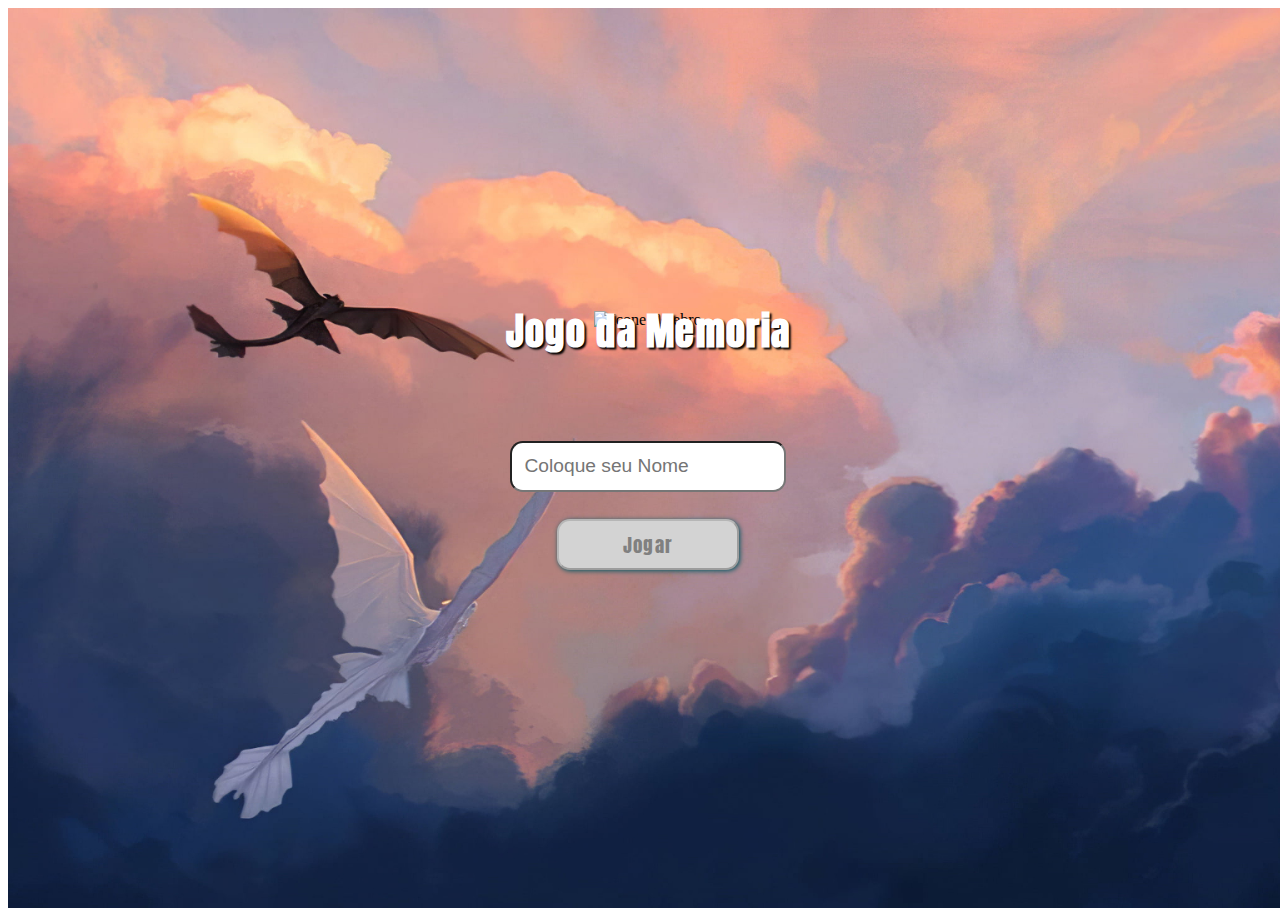
==== index.html @ a38fbed7 "to index" ====
<!DOCTYPE html>
<html lang="pt-br">
<head>
    <meta charset="UTF-8">
    <meta name="viewport" content="width=device-width, initial-scale=1.0">
    <title>Jogo da Memoria | Nome jogador</title>
    <link rel="icon" type="image/x-icon" href="Imgs/Logo.png">


    <link rel="stylesheet" href="../css/styles.css">
    <link rel="stylesheet" href="css/styleGame.css">

    <script defer src="js/login.js"></script>
</head>
<body>

    <form class="Inicio">

        <div class="Header">
            <img src="Imgs/logo.png" alt="Icone Cerebro">
            <h1>Jogo da Memoria</h1>
        </div>

        <input type="text" placeholder="Coloque seu Nome" class="NomeJogador">
        <button type="submit" class="BtnSubmit" disabled>Jogar</button>

    </form>

</body>
</html>
---- css/styleGame.css ----
@import url("https://fonts.googleapis.com/css2?family=Anton&display=swap");
.Inicio {
  width: 100vw;
  height: 100vh;
  display: -webkit-box;
  display: -ms-flexbox;
  display: flex;
  -webkit-box-align: center;
      -ms-flex-align: center;
          align-items: center;
  -webkit-box-pack: center;
      -ms-flex-pack: center;
          justify-content: center;
  -webkit-box-orient: vertical;
  -webkit-box-direction: normal;
      -ms-flex-direction: column;
          flex-direction: column;
  text-align: center;
  background: #57D9EC;
  background: linear-gradient(45deg, #0472a1 0%, #00d9ff 75%);
  background-image: url("../Imgs/Back_login.jpg");
  background-size: cover;
  background-position: center;
}

.Inicio .Header {
  margin-top: -5vh;
  padding: 10px;
}

.Inicio .Header img {
  width: 15vw;
}

.Inicio .Header h1 {
  font-family: 'Anton', sans-serif;
  letter-spacing: 0.1vw;
  color: white;
  font-size: 3vw;
  text-shadow: 2px 2px 2px black;
  margin-top: -3vh;
}

.Inicio .NomeJogador {
  padding: 1vw;
  margin: 5vh 0 1vh 0;
  font-size: 1.5vw;
  border-radius: 1vw;
}

.Inicio .BtnSubmit {
  font-family: 'Anton', sans-serif;
  letter-spacing: 0.1vw;
  padding: 1vh 5vw;
  font-size: 1.5vw;
  margin-top: 2vh;
  border-radius: 1vw;
  -webkit-box-shadow: 1px 1px 5px #055764;
          box-shadow: 1px 1px 5px #055764;
  -webkit-transition: 0.5s ease-in-out;
  transition: 0.5s ease-in-out;
  background: #0012b3;
  color: white;
  cursor: pointer;
}

.Inicio .BtnSubmit:hover {
  -webkit-transform: translateY(-1vh);
          transform: translateY(-1vh);
  background-color: #081379;
  letter-spacing: 0.5vw;
}

.Inicio .BtnSubmit:disabled {
  -webkit-transform: translateY(0);
          transform: translateY(0);
  background: lightgray;
  letter-spacing: 0.1vw;
  color: gray;
  cursor: auto;
}

main {
  width: 100%;
  min-height: 100vh;
  background-image: url("../Imgs/Background.jpg");
  background-size: cover;
  background-position: center;
  display: -webkit-box;
  display: -ms-flexbox;
  display: flex;
  -webkit-box-pack: center;
      -ms-flex-pack: center;
          justify-content: center;
  -webkit-box-align: center;
      -ms-flex-align: center;
          align-items: center;
}

main .block {
  display: -webkit-box;
  display: -ms-flexbox;
  display: flex;
  -webkit-box-orient: vertical;
  -webkit-box-direction: normal;
      -ms-flex-direction: column;
          flex-direction: column;
  -webkit-box-pack: center;
      -ms-flex-pack: center;
          justify-content: center;
  -webkit-box-align: center;
      -ms-flex-align: center;
          align-items: center;
  position: relative;
  background-color: rgba(255, 255, 255, 0.6);
  width: 75vw;
  min-height: 75vh;
  margin-top: 5vh;
  border-radius: 1vw;
}

main .block header {
  position: absolute;
  top: 0;
  font-family: 'Anton', sans-serif;
  width: 100%;
  padding: 1vw;
  text-align: right;
  font-size: 1.3vw;
}

main .block header .player {
  font-size: 1.5vw;
  letter-spacing: 0.1vw;
  left: 2vw;
  position: absolute;
}

main .block .BoxBtns {
  font-family: 'Anton', sans-serif;
  text-align: center;
  margin-top: -5vh;
}

main .block .BoxBtns h2 {
  font-size: 2vw;
  letter-spacing: 0.1vw;
}

main .block .BoxBtns button {
  font-size: 1vw;
  font-family: 'Anton', sans-serif;
  padding: 1vw 2vw;
  margin: 3vw 1vw 0 0;
  border-radius: 1vw;
  background-color: #525252;
  color: white;
  -webkit-box-shadow: 0px 2px 10px white;
          box-shadow: 0px 2px 10px white;
  border: 1px solid white;
}

main .block .BoxBtns .facil {
  background-color: green;
  color: greenyellow;
  border: 1px solid lightgreen;
  -webkit-box-shadow: 0px 2px 10px #97ff8e;
          box-shadow: 0px 2px 10px #97ff8e;
}

main .block .BoxBtns .medio {
  background-color: yellow;
  color: #b3a70a;
  border: 1px solid lightyellow;
  -webkit-box-shadow: 0px 2px 10px #fdff8e;
          box-shadow: 0px 2px 10px #fdff8e;
}

main .block .BoxBtns .dificil {
  background-color: orange;
  color: #9b680a;
  border: 1px solid lightsalmon;
  -webkit-box-shadow: 0px 2px 10px #ffac5e;
          box-shadow: 0px 2px 10px #ffac5e;
}

main .block .BoxBtns .dificilPlus {
  background-color: red;
  color: #ff9999;
  border: 1px solid lightsalmon;
  -webkit-box-shadow: 0px 2px 10px #ff9090;
          box-shadow: 0px 2px 10px #ff9090;
}

main .block .grid {
  display: -webkit-box;
  display: -ms-flexbox;
  display: flex;
  -ms-flex-wrap: wrap;
      flex-wrap: wrap;
  width: 100%;
  padding: 2vw;
  -webkit-box-pack: center;
      -ms-flex-pack: center;
          justify-content: center;
  -webkit-box-align: center;
      -ms-flex-align: center;
          align-items: center;
  margin-top: 10vh;
}

main .block .grid .card {
  margin: 0.5vw 1vw;
  width: 12vw;
  height: 32vh;
  background-color: white;
  border-radius: 1vw;
  position: relative;
  -webkit-transition: all 500ms ease-in-out;
  transition: all 500ms ease-in-out;
  -webkit-transform-style: preserve-3d;
          transform-style: preserve-3d;
}

main .block .grid .card .face {
  position: absolute;
  width: 100%;
  height: 100%;
  background-size: cover;
  background-position: center;
  border-radius: 1vw;
  border: 2px solid #333;
  -webkit-transition: all 300ms ease;
  transition: all 300ms ease;
}

main .block .grid .card .front {
  -webkit-transform: rotateY(180deg);
          transform: rotateY(180deg);
}

main .block .grid .card .back {
  background-image: url("../Imgs/Back-Card.jpg");
  -webkit-backface-visibility: hidden;
          backface-visibility: hidden;
}

main .block .grid .revelaCarta {
  -webkit-transform: rotateY(180deg);
          transform: rotateY(180deg);
}

main .block .grid .disabledCartas {
  -webkit-filter: saturate(0.9);
          filter: saturate(0.9);
  opacity: 0.6;
  border: 1px solid #333;
}

main .block .hide {
  display: none;
}

main .block .win {
  text-align: center;
  font-family: 'Anton', sans-serif;
  font-size: 1.2vw;
  letter-spacing: 0.1vw;
}

main .block .win h2 {
  font-size: 2.3vw;
  margin-bottom: 4vh;
}

main .block .win p {
  padding: 1vh 0;
}

main .block .win button {
  font-size: 1vw;
  font-family: 'Anton', sans-serif;
  padding: 0.5vw 1vw;
  margin: 0 0.5vw;
  border-radius: 0.5vw;
  margin-top: 2vw;
  background-color: #525252;
  color: white;
  -webkit-box-shadow: 0px 2px 5px white;
          box-shadow: 0px 2px 5px white;
  border: 1px solid white;
}

main .block .reset {
  position: absolute;
  top: -5vh;
  right: -10vw;
  font-size: 1vw;
  font-family: 'Anton', sans-serif;
  padding: 0.7vw 1.5vw;
  border-radius: 0.5vw;
  background-color: #525252;
  color: white;
  letter-spacing: 0.1vw;
}

main .block .escolhas {
  position: absolute;
  top: -5.65vh;
  display: -webkit-box;
  display: -ms-flexbox;
  display: flex;
  border: 1px solid #333;
  border-bottom: 0;
  padding: 0.5vw 1vw;
  background-color: rgba(255, 255, 255, 0.6);
  z-index: 1;
  border-radius: 2vw 2vw 0 0;
}

main .block .escolhas p {
  font-family: 'Anton', sans-serif;
  margin: 0 2vw;
  letter-spacing: 0.1vw;
  font-size: 1.3vw;
}

main .block .escolhas p .classeEscolha {
  color: green;
}
/*# sourceMappingURL=styleGame.css.map */
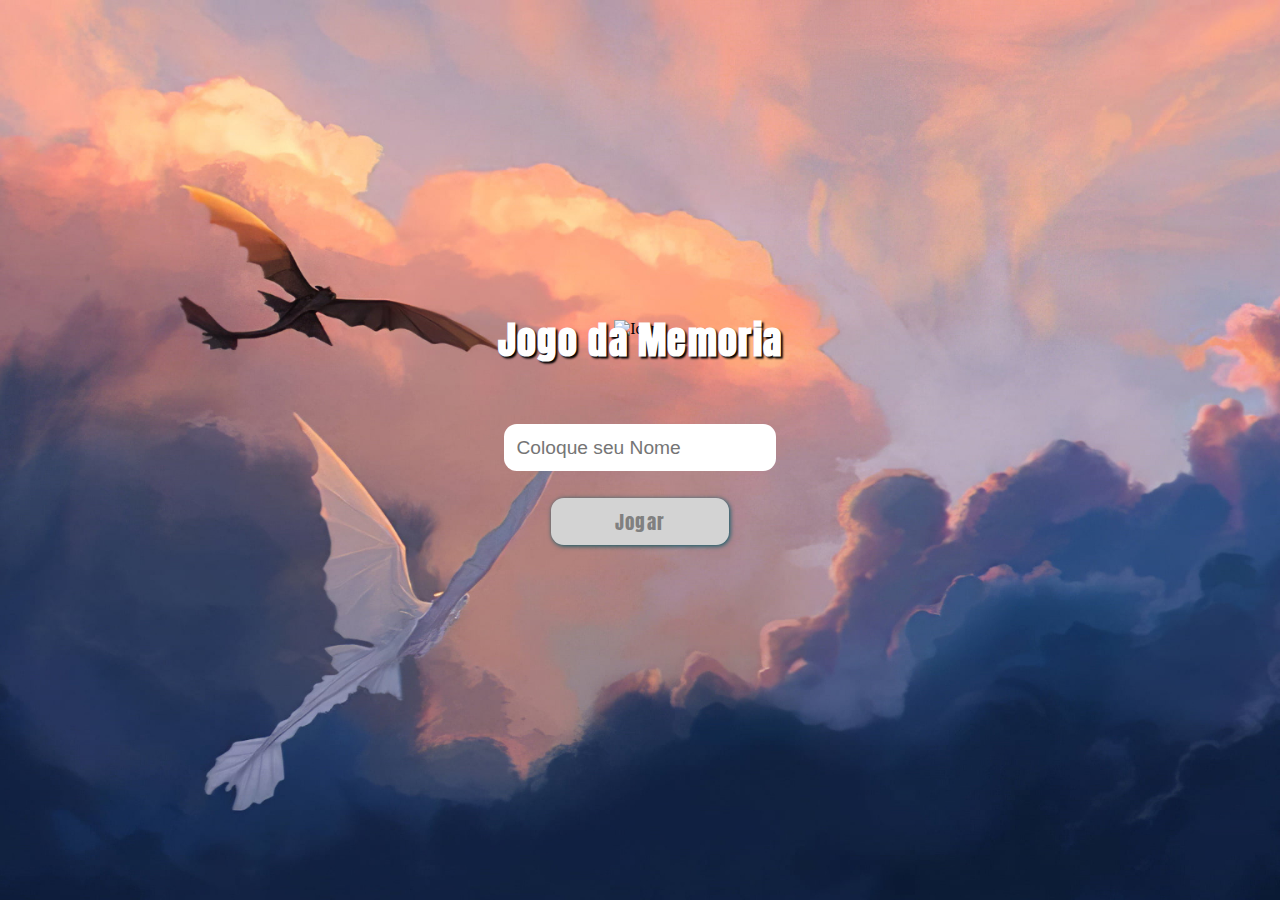
==== commit 5e453df9: "mula commit" ====
--- a/index.html
+++ b/index.html
@@ -6,8 +6,6 @@
     <title>Jogo da Memoria | Nome jogador</title>
     <link rel="icon" type="image/x-icon" href="Imgs/Logo.png">
 
-
-    <link rel="stylesheet" href="../css/styles.css">
     <link rel="stylesheet" href="css/styleGame.css">
 
     <script defer src="js/login.js"></script>
@@ -17,7 +15,7 @@
     <form class="Inicio">
 
         <div class="Header">
-            <img src="Imgs/logo.png" alt="Icone Cerebro">
+            <img src="Imgs/logo.png" alt="Icone">
             <h1>Jogo da Memoria</h1>
         </div>
 
--- a/css/styleGame.css
+++ b/css/styleGame.css
@@ -1,4 +1,13 @@
 @import url("https://fonts.googleapis.com/css2?family=Anton&display=swap");
+* {
+  padding: 0;
+  margin: 0;
+  border: none;
+  -webkit-box-sizing: border-box;
+          box-sizing: border-box;
+  list-style: none;
+}
+
 .Inicio {
   width: 100vw;
   height: 100vh;
@@ -306,7 +315,7 @@
 
 main .block .escolhas {
   position: absolute;
-  top: -5.65vh;
+  top: -5.62vh;
   display: -webkit-box;
   display: -ms-flexbox;
   display: flex;
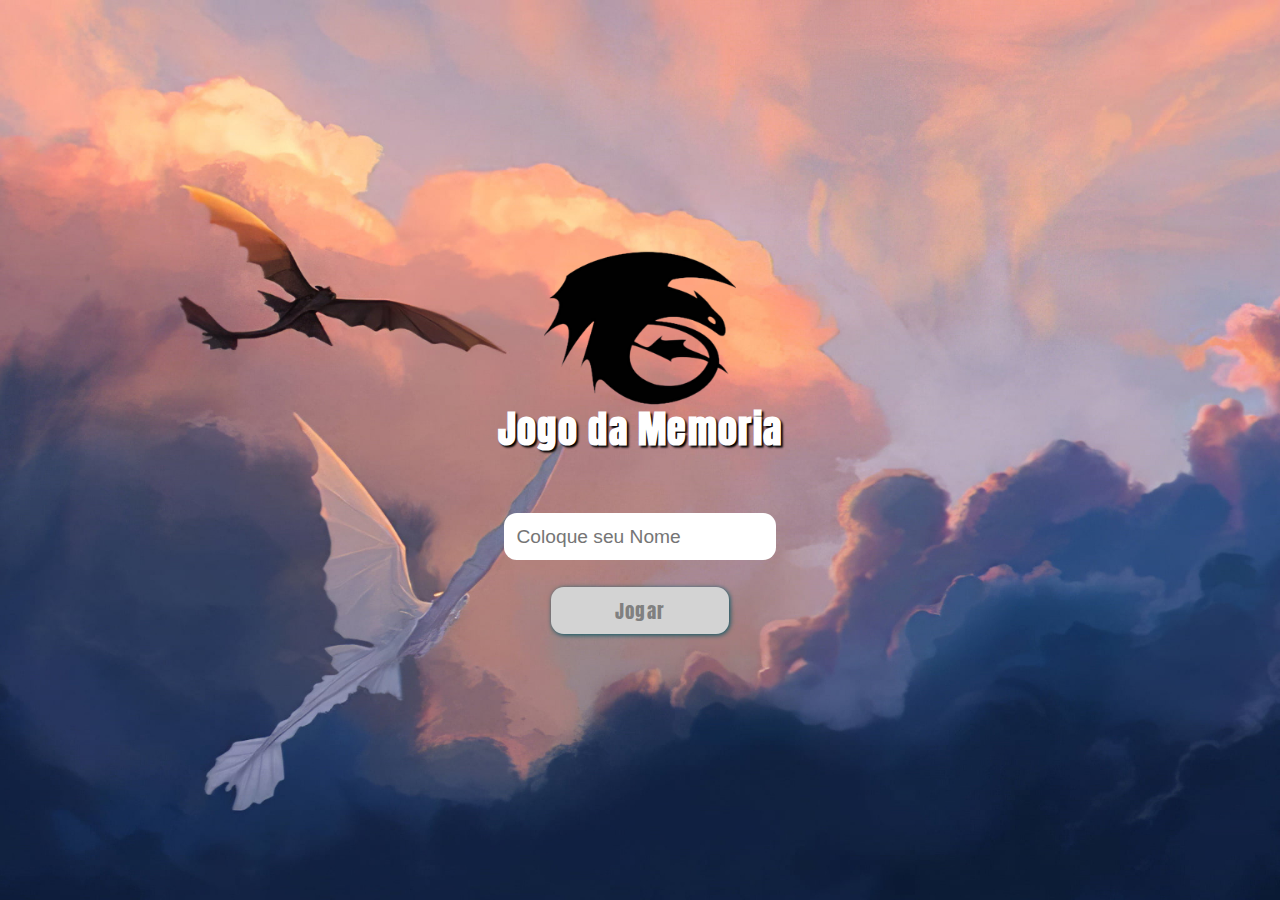
==== commit ed9cb803: "logo" ====
--- a/index.html
+++ b/index.html
@@ -4,18 +4,18 @@
     <meta charset="UTF-8">
     <meta name="viewport" content="width=device-width, initial-scale=1.0">
     <title>Jogo da Memoria | Nome jogador</title>
-    <link rel="icon" type="image/x-icon" href="Imgs/Logo.png">
+    <link rel="icon" type="image/x-icon" href="./Imgs/Logo.png">
 
-    <link rel="stylesheet" href="css/styleGame.css">
+    <link rel="stylesheet" href="./css/styleGame.css">
 
-    <script defer src="js/login.js"></script>
+    <script defer src="./js/login.js"></script>
 </head>
 <body>
 
     <form class="Inicio">
 
         <div class="Header">
-            <img src="Imgs/logo.png" alt="Icone">
+            <img src="./Imgs/Logo.png" alt="Icone">
             <h1>Jogo da Memoria</h1>
         </div>
 
